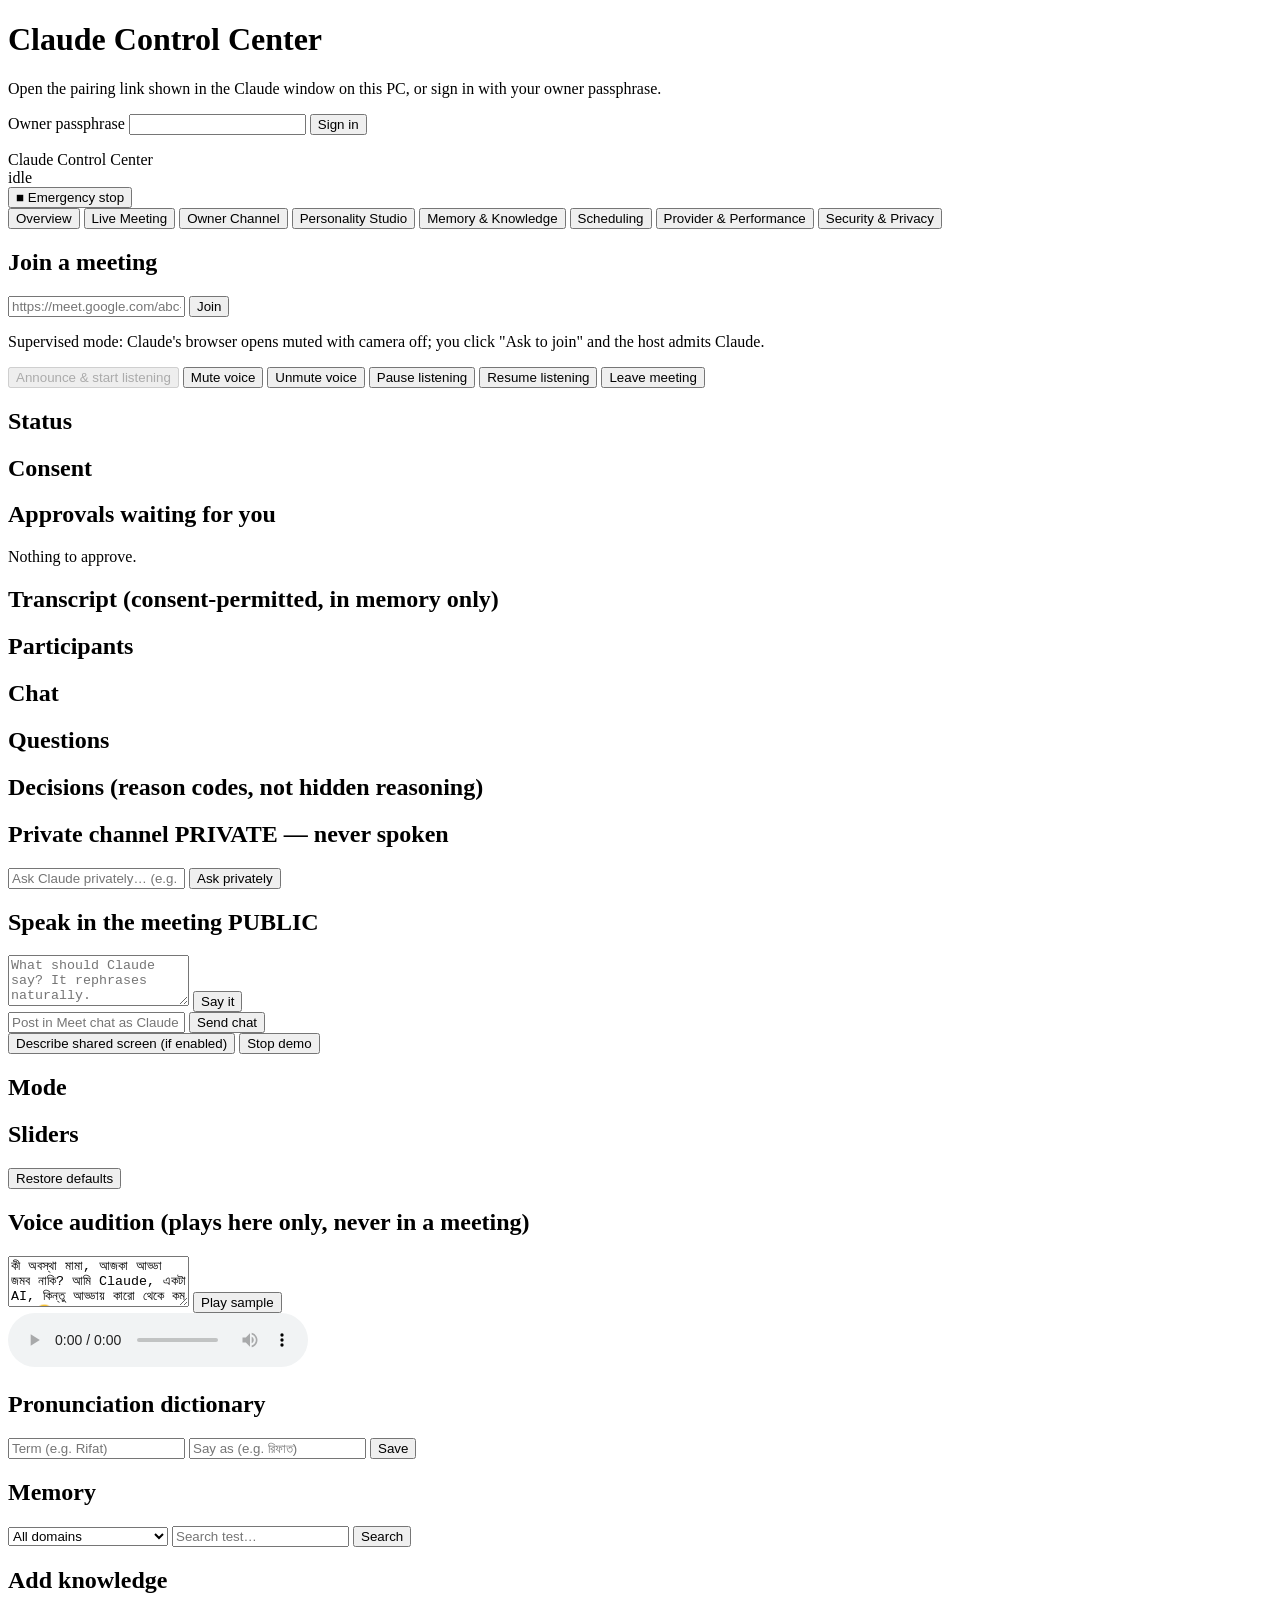
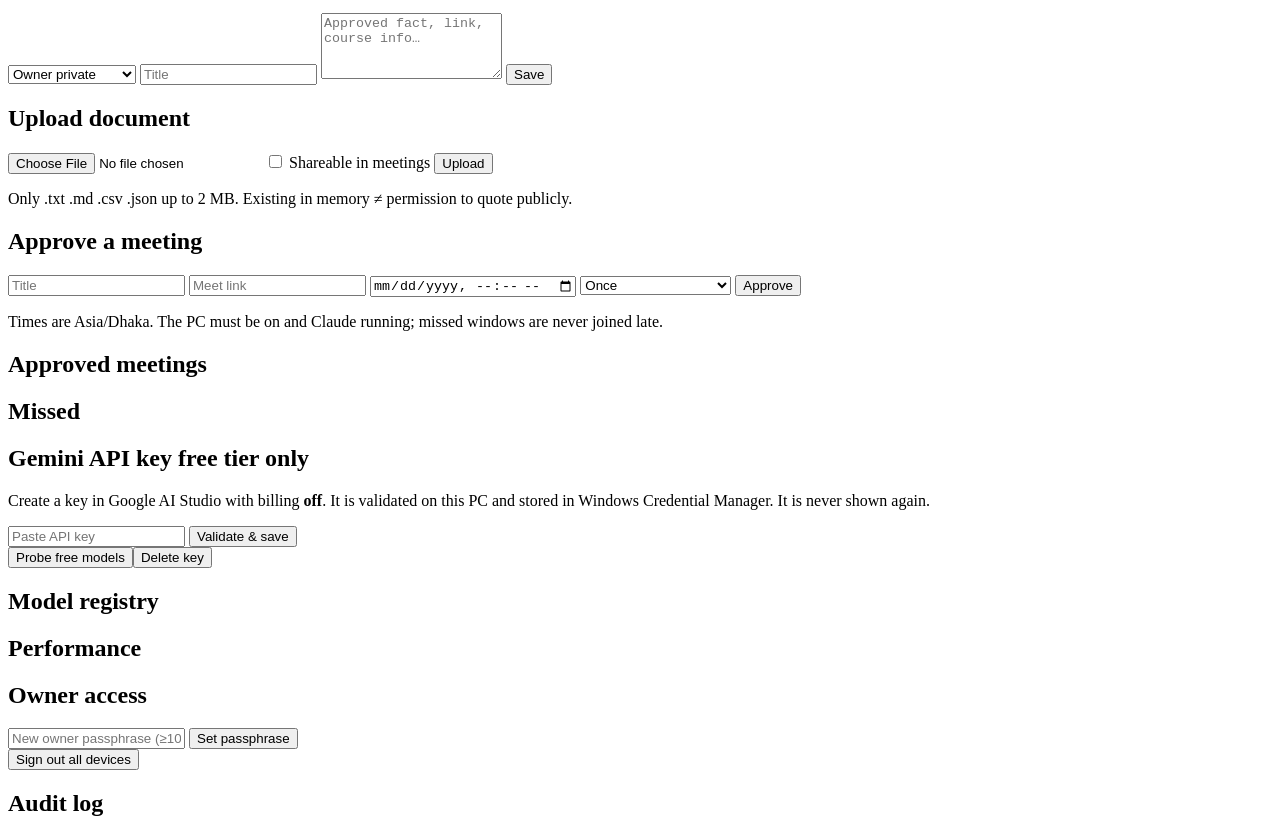
==== src/claude_agent/dashboard/static/index.html @ 89e6ca62 "Claude Meeting Agent v0.1: consent-first Google Meet AI participant with Control Center - Determinis" ====
<!doctype html>
<html lang="en">
<head>
<meta charset="utf-8">
<meta name="viewport" content="width=device-width, initial-scale=1">
<title>Claude Control Center</title>
<link rel="stylesheet" href="/static/style.css">
<script src="/static/app.js" defer></script>
</head>
<body>
<div id="login" class="login hidden">
  <div class="card login-card">
    <h1>Claude Control Center</h1>
    <p class="muted">Open the pairing link shown in the Claude window on this PC, or sign in with your owner passphrase.</p>
    <form id="login-form">
      <label for="pass">Owner passphrase</label>
      <input id="pass" type="password" autocomplete="current-password" minlength="10" required>
      <button class="btn primary" type="submit">Sign in</button>
    </form>
    <p id="login-err" class="err" role="alert"></p>
  </div>
</div>

<div id="app" class="layout hidden">
  <header class="topbar">
    <div class="brand"><span class="dot" id="state-dot"></span> Claude <span class="muted">Control Center</span></div>
    <div class="state-pill" id="state-pill" aria-live="polite">idle</div>
    <button class="btn danger" id="estop" title="Emergency stop (Ctrl+Shift+X)">■ Emergency stop</button>
  </header>
  <nav class="sidebar" aria-label="Sections">
    <button data-tab="overview" class="active">Overview</button>
    <button data-tab="live">Live Meeting</button>
    <button data-tab="owner">Owner Channel</button>
    <button data-tab="persona">Personality Studio</button>
    <button data-tab="memory">Memory &amp; Knowledge</button>
    <button data-tab="schedule">Scheduling</button>
    <button data-tab="provider">Provider &amp; Performance</button>
    <button data-tab="security">Security &amp; Privacy</button>
  </nav>
  <main class="content">
    <!-- OVERVIEW -->
    <section id="tab-overview" class="tab">
      <div class="grid">
        <div class="card">
          <h2>Join a meeting</h2>
          <form id="join-form" class="row">
            <input id="join-url" placeholder="https://meet.google.com/abc-defg-hij" aria-label="Meet link" required>
            <button class="btn primary" type="submit">Join</button>
          </form>
          <p class="muted small">Supervised mode: Claude's browser opens muted with camera off; you click "Ask to join" and the host admits Claude.</p>
          <div id="hint" class="hint hidden" role="status"></div>
          <div class="row wrap">
            <button class="btn" id="consent-btn" disabled>Announce &amp; start listening</button>
            <button class="btn" data-cmd="mute_output">Mute voice</button>
            <button class="btn" data-cmd="unmute_output">Unmute voice</button>
            <button class="btn" data-cmd="pause_processing">Pause listening</button>
            <button class="btn" data-cmd="resume_processing">Resume listening</button>
            <button class="btn warn" data-cmd="leave_meeting">Leave meeting</button>
          </div>
        </div>
        <div class="card">
          <h2>Status</h2>
          <dl class="kv" id="ov-kv"></dl>
          <div class="env" id="envelope" aria-hidden="true"></div>
        </div>
        <div class="card">
          <h2>Consent</h2>
          <div id="consent-box" class="small"></div>
        </div>
        <div class="card">
          <h2>Approvals waiting for you</h2>
          <div id="approvals" class="list"><p class="muted">Nothing to approve.</p></div>
        </div>
      </div>
    </section>

    <!-- LIVE -->
    <section id="tab-live" class="tab hidden">
      <div class="grid">
        <div class="card span2">
          <h2>Transcript <span class="muted small">(consent-permitted, in memory only)</span></h2>
          <div id="transcript" class="scroll list"></div>
        </div>
        <div class="card">
          <h2>Participants</h2>
          <div id="roster" class="list"></div>
        </div>
        <div class="card">
          <h2>Chat</h2>
          <div id="chat" class="scroll list"></div>
        </div>
        <div class="card">
          <h2>Questions</h2>
          <div id="questions" class="scroll list"></div>
        </div>
        <div class="card span2">
          <h2>Decisions <span class="muted small">(reason codes, not hidden reasoning)</span></h2>
          <div id="decisions" class="scroll list mono small"></div>
        </div>
      </div>
    </section>

    <!-- OWNER -->
    <section id="tab-owner" class="tab hidden">
      <div class="grid">
        <div class="card span2">
          <h2>Private channel <span class="badge private">PRIVATE — never spoken</span></h2>
          <form id="ask-form" class="row">
            <input id="ask-text" placeholder="Ask Claude privately… (e.g. ওই ভাইটা কী বলল, short summary দে)" aria-label="Private question">
            <button class="btn" type="submit">Ask privately</button>
          </form>
          <div id="owner-replies" class="scroll list"></div>
        </div>
        <div class="card">
          <h2>Speak in the meeting <span class="badge public">PUBLIC</span></h2>
          <form id="say-form">
            <textarea id="say-text" rows="3" placeholder="What should Claude say? It rephrases naturally."></textarea>
            <button class="btn primary" type="submit">Say it</button>
          </form>
          <form id="chat-form" class="row">
            <input id="chat-text" placeholder="Post in Meet chat as Claude">
            <button class="btn" type="submit">Send chat</button>
          </form>
          <button class="btn" data-cmd="screen_capture">Describe shared screen (if enabled)</button>
          <button class="btn" data-cmd="demo_stop">Stop demo</button>
        </div>
      </div>
    </section>

    <!-- PERSONA -->
    <section id="tab-persona" class="tab hidden">
      <div class="grid">
        <div class="card">
          <h2>Mode</h2>
          <div class="row wrap" id="modes"></div>
          <h2>Sliders</h2>
          <form id="persona-form" class="sliders"></form>
          <div class="row"><button class="btn" id="persona-reset">Restore defaults</button></div>
        </div>
        <div class="card">
          <h2>Voice audition <span class="muted small">(plays here only, never in a meeting)</span></h2>
          <form id="aud-form">
            <textarea id="aud-text" rows="3">কী অবস্থা মামা, আজকা আড্ডা জমব নাকি? আমি Claude, একটা AI, কিন্তু আড্ডায় কারো থেকে কম না! 😄</textarea>
            <button class="btn" type="submit">Play sample</button>
          </form>
          <audio id="aud-player" controls class="hidden"></audio>
          <p id="aud-info" class="muted small"></p>
        </div>
        <div class="card">
          <h2>Pronunciation dictionary</h2>
          <form id="pron-form" class="row wrap">
            <input id="pron-term" placeholder="Term (e.g. Rifat)" required>
            <input id="pron-spoken" placeholder="Say as (e.g. রিফাত)" required>
            <button class="btn" type="submit">Save</button>
          </form>
          <div id="prons" class="list small"></div>
        </div>
      </div>
    </section>

    <!-- MEMORY -->
    <section id="tab-memory" class="tab hidden">
      <div class="grid">
        <div class="card span2">
          <h2>Memory</h2>
          <div class="row wrap">
            <select id="mem-domain" aria-label="Domain filter">
              <option value="">All domains</option><option value="public">Public (shareable)</option>
              <option value="owner_private">Owner private</option><option value="participant">Participant (consented)</option>
            </select>
            <input id="mem-q" placeholder="Search test…">
            <button class="btn" id="mem-search">Search</button>
          </div>
          <div id="mem-list" class="scroll list"></div>
        </div>
        <div class="card">
          <h2>Add knowledge</h2>
          <form id="mem-form">
            <select id="mem-new-domain"><option value="owner_private">Owner private</option><option value="public">Public / shareable</option></select>
            <input id="mem-title" placeholder="Title">
            <textarea id="mem-body" rows="4" placeholder="Approved fact, link, course info…" required></textarea>
            <button class="btn" type="submit">Save</button>
          </form>
          <h2>Upload document</h2>
          <form id="doc-form">
            <input type="file" id="doc-file" accept=".txt,.md,.csv,.json" required>
            <label class="small"><input type="checkbox" id="doc-share"> Shareable in meetings</label>
            <button class="btn" type="submit">Upload</button>
          </form>
          <p class="muted small">Only .txt .md .csv .json up to 2 MB. Existing in memory ≠ permission to quote publicly.</p>
          <div id="docs" class="list small"></div>
        </div>
      </div>
    </section>

    <!-- SCHEDULE -->
    <section id="tab-schedule" class="tab hidden">
      <div class="grid">
        <div class="card">
          <h2>Approve a meeting</h2>
          <form id="sched-form">
            <input id="sched-title" placeholder="Title" required>
            <input id="sched-url" placeholder="Meet link" required>
            <input id="sched-start" type="datetime-local" required aria-label="Start time (Asia/Dhaka)">
            <select id="sched-rec"><option value="none">Once</option><option value="daily">Daily</option>
              <option value="weekdays">Weekdays (Sun–Thu)</option><option value="weekly">Weekly</option></select>
            <button class="btn" type="submit">Approve</button>
          </form>
          <p class="muted small">Times are Asia/Dhaka. The PC must be on and Claude running; missed windows are never joined late.</p>
        </div>
        <div class="card span2">
          <h2>Approved meetings</h2>
          <div id="sched-list" class="list"></div>
          <h2>Missed</h2>
          <div id="missed" class="list small"></div>
        </div>
      </div>
    </section>

    <!-- PROVIDER -->
    <section id="tab-provider" class="tab hidden">
      <div class="grid">
        <div class="card">
          <h2>Gemini API key <span class="badge">free tier only</span></h2>
          <p class="muted small">Create a key in Google AI Studio with billing <b>off</b>. It is validated on this PC and stored in Windows Credential Manager. It is never shown again.</p>
          <form id="key-form" class="row">
            <input id="key" type="password" autocomplete="off" placeholder="Paste API key" minlength="20" required>
            <button class="btn primary" type="submit">Validate &amp; save</button>
          </form>
          <div class="row"><button class="btn" id="probe-btn">Probe free models</button><button class="btn warn" id="key-del">Delete key</button></div>
          <p id="key-msg" class="small"></p>
        </div>
        <div class="card span2">
          <h2>Model registry</h2>
          <div id="registry" class="list small mono"></div>
        </div>
        <div class="card span2">
          <h2>Performance</h2>
          <dl class="kv" id="perf"></dl>
        </div>
      </div>
    </section>

    <!-- SECURITY -->
    <section id="tab-security" class="tab hidden">
      <div class="grid">
        <div class="card">
          <h2>Owner access</h2>
          <dl class="kv" id="sec-kv"></dl>
          <form id="pass-form" class="row">
            <input id="newpass" type="password" minlength="10" placeholder="New owner passphrase (≥10 chars)" autocomplete="new-password">
            <button class="btn" type="submit">Set passphrase</button>
          </form>
          <button class="btn warn" id="revoke">Sign out all devices</button>
        </div>
        <div class="card span2">
          <h2>Audit log</h2>
          <div id="audit" class="scroll list mono small"></div>
        </div>
      </div>
    </section>
  </main>
</div>
</body>
</html>
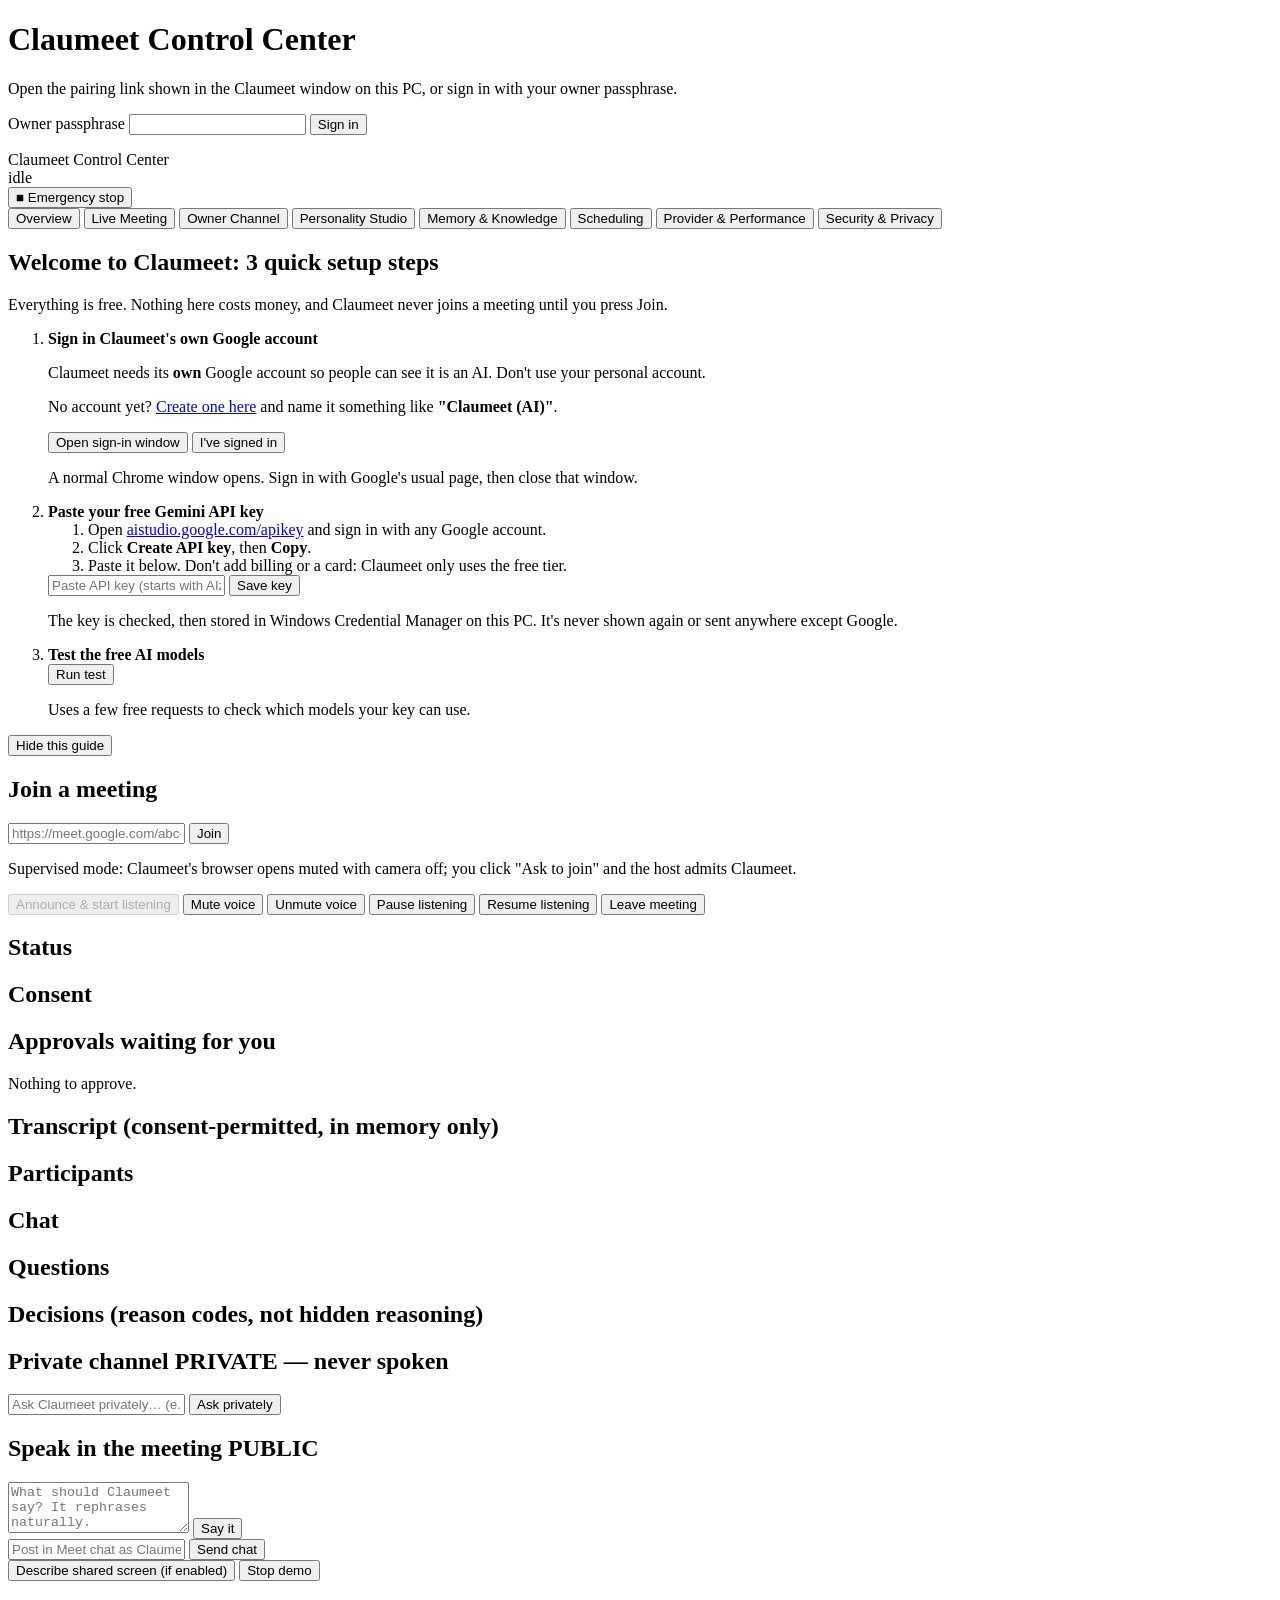
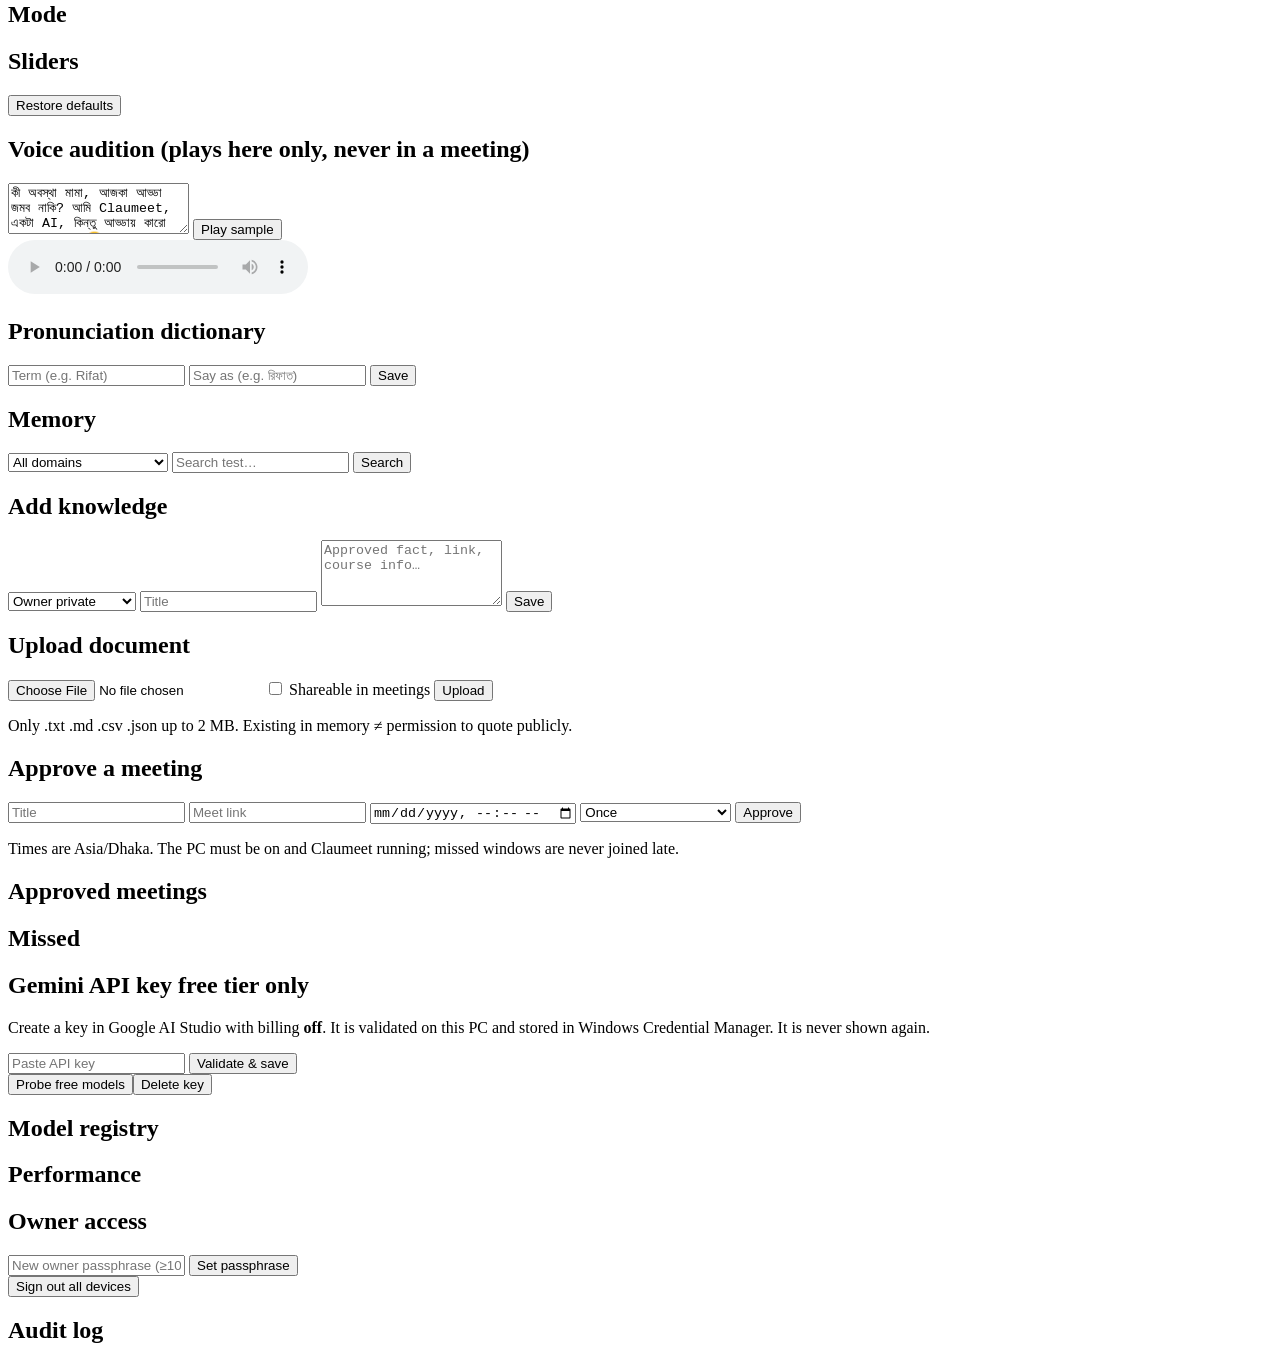
==== commit 70ae6f95: "Rename the participant to Claumeet and add an easy Windows installer - User-facing name is now Claum" ====
--- a/src/claude_agent/dashboard/static/index.html
+++ b/src/claude_agent/dashboard/static/index.html
@@ -3,15 +3,15 @@
 <head>
 <meta charset="utf-8">
 <meta name="viewport" content="width=device-width, initial-scale=1">
-<title>Claude Control Center</title>
+<title>Claumeet Control Center</title>
 <link rel="stylesheet" href="/static/style.css">
 <script src="/static/app.js" defer></script>
 </head>
 <body>
 <div id="login" class="login hidden">
   <div class="card login-card">
-    <h1>Claude Control Center</h1>
-    <p class="muted">Open the pairing link shown in the Claude window on this PC, or sign in with your owner passphrase.</p>
+    <h1>Claumeet Control Center</h1>
+    <p class="muted">Open the pairing link shown in the Claumeet window on this PC, or sign in with your owner passphrase.</p>
     <form id="login-form">
       <label for="pass">Owner passphrase</label>
       <input id="pass" type="password" autocomplete="current-password" minlength="10" required>
@@ -23,7 +23,7 @@
 
 <div id="app" class="layout hidden">
   <header class="topbar">
-    <div class="brand"><span class="dot" id="state-dot"></span> Claude <span class="muted">Control Center</span></div>
+    <div class="brand"><span class="dot" id="state-dot"></span> Claumeet <span class="muted">Control Center</span></div>
     <div class="state-pill" id="state-pill" aria-live="polite">idle</div>
     <button class="btn danger" id="estop" title="Emergency stop (Ctrl+Shift+X)">■ Emergency stop</button>
   </header>
@@ -40,6 +40,40 @@
   <main class="content">
     <!-- OVERVIEW -->
     <section id="tab-overview" class="tab">
+      <div id="wizard" class="card wizard hidden">
+        <h2>Welcome to Claumeet: 3 quick setup steps</h2>
+        <p class="muted small">Everything is free. Nothing here costs money, and Claumeet never joins a meeting until you press Join.</p>
+        <ol class="steps">
+          <li id="step-google">
+            <div class="step-head"><span class="tick" aria-hidden="true"></span><b>Sign in Claumeet's own Google account</b></div>
+            <p class="small">Claumeet needs its <b>own</b> Google account so people can see it is an AI. Don't use your personal account.</p>
+            <p class="small">No account yet? <a href="https://accounts.google.com/signup" target="_blank" rel="noopener noreferrer">Create one here</a> and name it something like <b>"Claumeet (AI)"</b>.</p>
+            <div class="row wrap"><button class="btn primary" id="wz-signin">Open sign-in window</button>
+              <button class="btn" id="wz-signed">I've signed in</button></div>
+            <p class="muted small">A normal Chrome window opens. Sign in with Google's usual page, then close that window.</p>
+          </li>
+          <li id="step-key">
+            <div class="step-head"><span class="tick" aria-hidden="true"></span><b>Paste your free Gemini API key</b></div>
+            <ol class="small">
+              <li>Open <a href="https://aistudio.google.com/apikey" target="_blank" rel="noopener noreferrer">aistudio.google.com/apikey</a> and sign in with any Google account.</li>
+              <li>Click <b>Create API key</b>, then <b>Copy</b>.</li>
+              <li>Paste it below. Don't add billing or a card: Claumeet only uses the free tier.</li>
+            </ol>
+            <form id="wz-key-form" class="row">
+              <input id="wz-key" type="password" autocomplete="off" placeholder="Paste API key (starts with AIza…)" minlength="20" required>
+              <button class="btn primary" type="submit">Save key</button>
+            </form>
+            <p class="muted small">The key is checked, then stored in Windows Credential Manager on this PC. It's never shown again or sent anywhere except Google.</p>
+            <p id="wz-key-msg" class="small"></p>
+          </li>
+          <li id="step-probe">
+            <div class="step-head"><span class="tick" aria-hidden="true"></span><b>Test the free AI models</b></div>
+            <div class="row"><button class="btn primary" id="wz-probe">Run test</button></div>
+            <p id="wz-probe-msg" class="small muted">Uses a few free requests to check which models your key can use.</p>
+          </li>
+        </ol>
+        <div class="row"><button class="btn" id="wz-hide">Hide this guide</button></div>
+      </div>
       <div class="grid">
         <div class="card">
           <h2>Join a meeting</h2>
@@ -47,7 +81,7 @@
             <input id="join-url" placeholder="https://meet.google.com/abc-defg-hij" aria-label="Meet link" required>
             <button class="btn primary" type="submit">Join</button>
           </form>
-          <p class="muted small">Supervised mode: Claude's browser opens muted with camera off; you click "Ask to join" and the host admits Claude.</p>
+          <p class="muted small">Supervised mode: Claumeet's browser opens muted with camera off; you click "Ask to join" and the host admits Claumeet.</p>
           <div id="hint" class="hint hidden" role="status"></div>
           <div class="row wrap">
             <button class="btn" id="consent-btn" disabled>Announce &amp; start listening</button>
@@ -106,7 +140,7 @@
         <div class="card span2">
           <h2>Private channel <span class="badge private">PRIVATE — never spoken</span></h2>
           <form id="ask-form" class="row">
-            <input id="ask-text" placeholder="Ask Claude privately… (e.g. ওই ভাইটা কী বলল, short summary দে)" aria-label="Private question">
+            <input id="ask-text" placeholder="Ask Claumeet privately… (e.g. ওই ভাইটা কী বলল, short summary দে)" aria-label="Private question">
             <button class="btn" type="submit">Ask privately</button>
           </form>
           <div id="owner-replies" class="scroll list"></div>
@@ -114,11 +148,11 @@
         <div class="card">
           <h2>Speak in the meeting <span class="badge public">PUBLIC</span></h2>
           <form id="say-form">
-            <textarea id="say-text" rows="3" placeholder="What should Claude say? It rephrases naturally."></textarea>
+            <textarea id="say-text" rows="3" placeholder="What should Claumeet say? It rephrases naturally."></textarea>
             <button class="btn primary" type="submit">Say it</button>
           </form>
           <form id="chat-form" class="row">
-            <input id="chat-text" placeholder="Post in Meet chat as Claude">
+            <input id="chat-text" placeholder="Post in Meet chat as Claumeet">
             <button class="btn" type="submit">Send chat</button>
           </form>
           <button class="btn" data-cmd="screen_capture">Describe shared screen (if enabled)</button>
@@ -140,7 +174,7 @@
         <div class="card">
           <h2>Voice audition <span class="muted small">(plays here only, never in a meeting)</span></h2>
           <form id="aud-form">
-            <textarea id="aud-text" rows="3">কী অবস্থা মামা, আজকা আড্ডা জমব নাকি? আমি Claude, একটা AI, কিন্তু আড্ডায় কারো থেকে কম না! 😄</textarea>
+            <textarea id="aud-text" rows="3">কী অবস্থা মামা, আজকা আড্ডা জমব নাকি? আমি Claumeet, একটা AI, কিন্তু আড্ডায় কারো থেকে কম না! 😄</textarea>
             <button class="btn" type="submit">Play sample</button>
           </form>
           <audio id="aud-player" controls class="hidden"></audio>
@@ -206,7 +240,7 @@
               <option value="weekdays">Weekdays (Sun–Thu)</option><option value="weekly">Weekly</option></select>
             <button class="btn" type="submit">Approve</button>
           </form>
-          <p class="muted small">Times are Asia/Dhaka. The PC must be on and Claude running; missed windows are never joined late.</p>
+          <p class="muted small">Times are Asia/Dhaka. The PC must be on and Claumeet running; missed windows are never joined late.</p>
         </div>
         <div class="card span2">
           <h2>Approved meetings</h2>
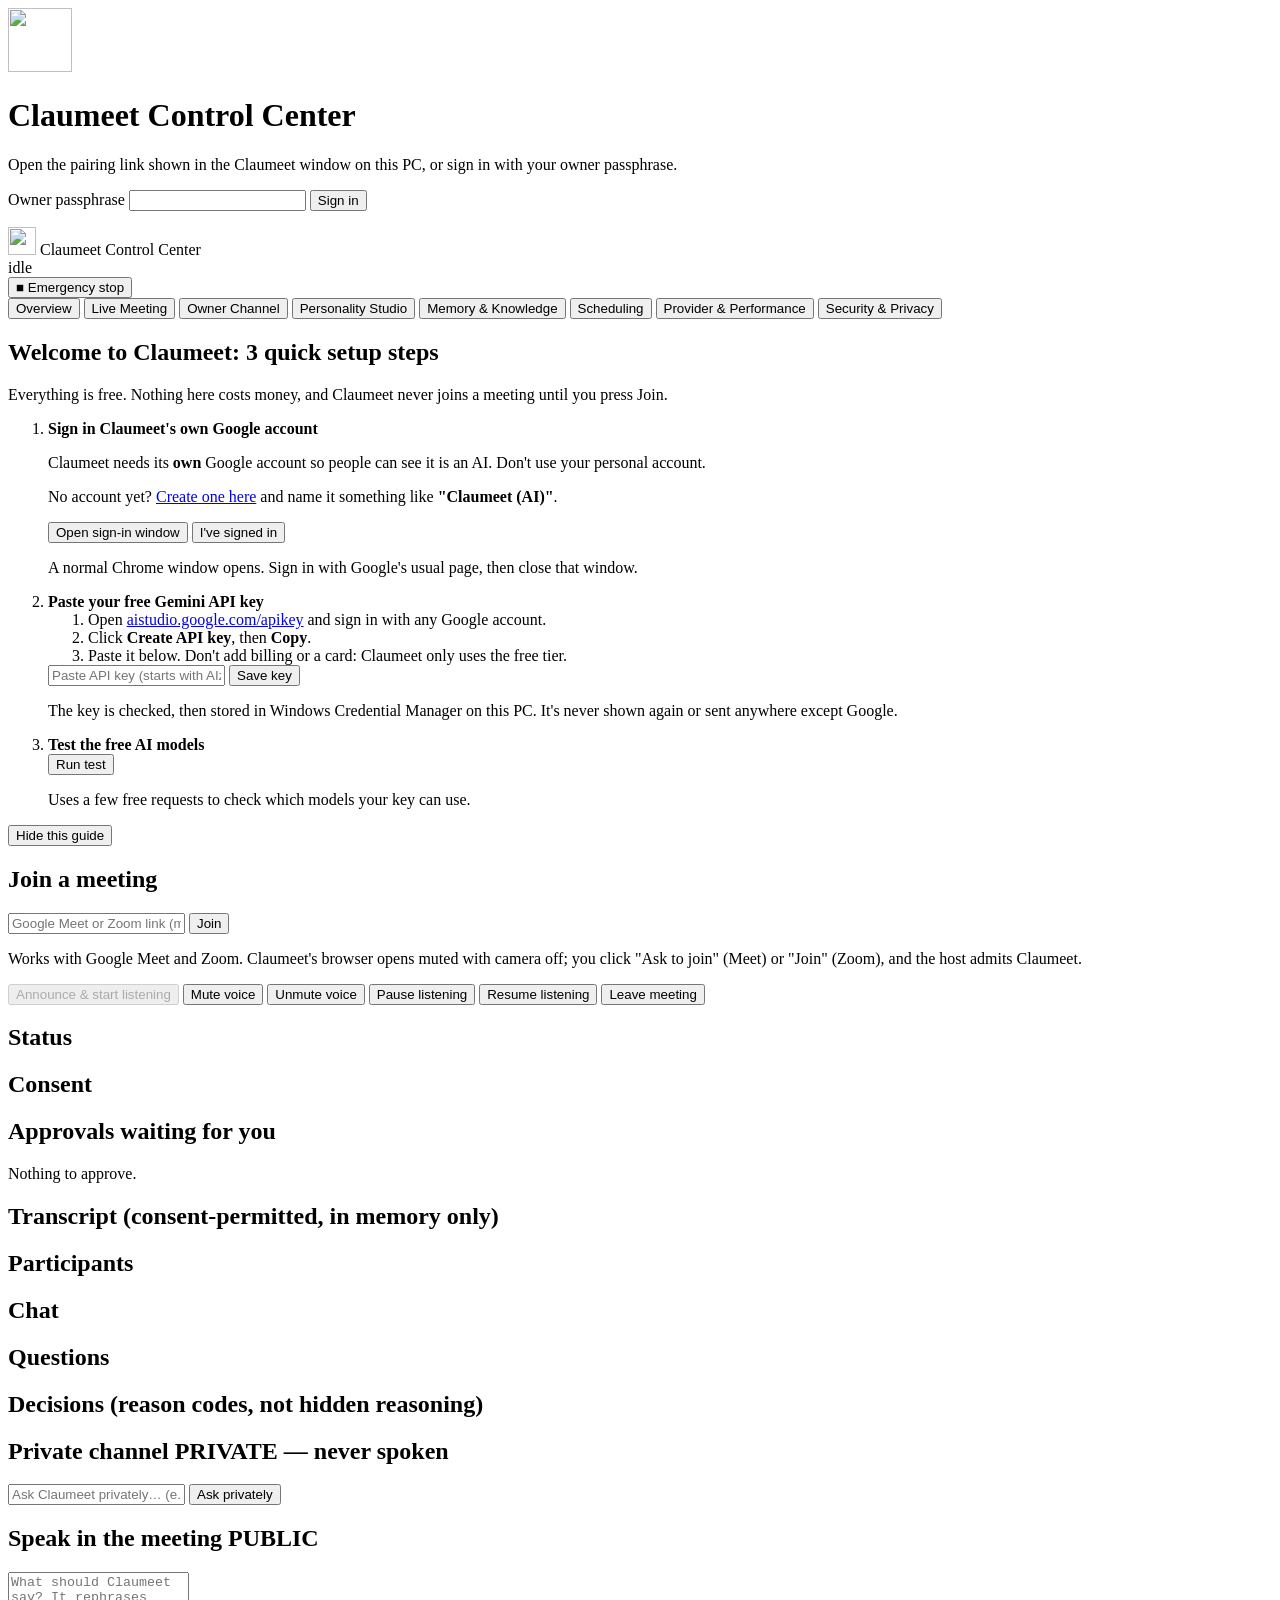
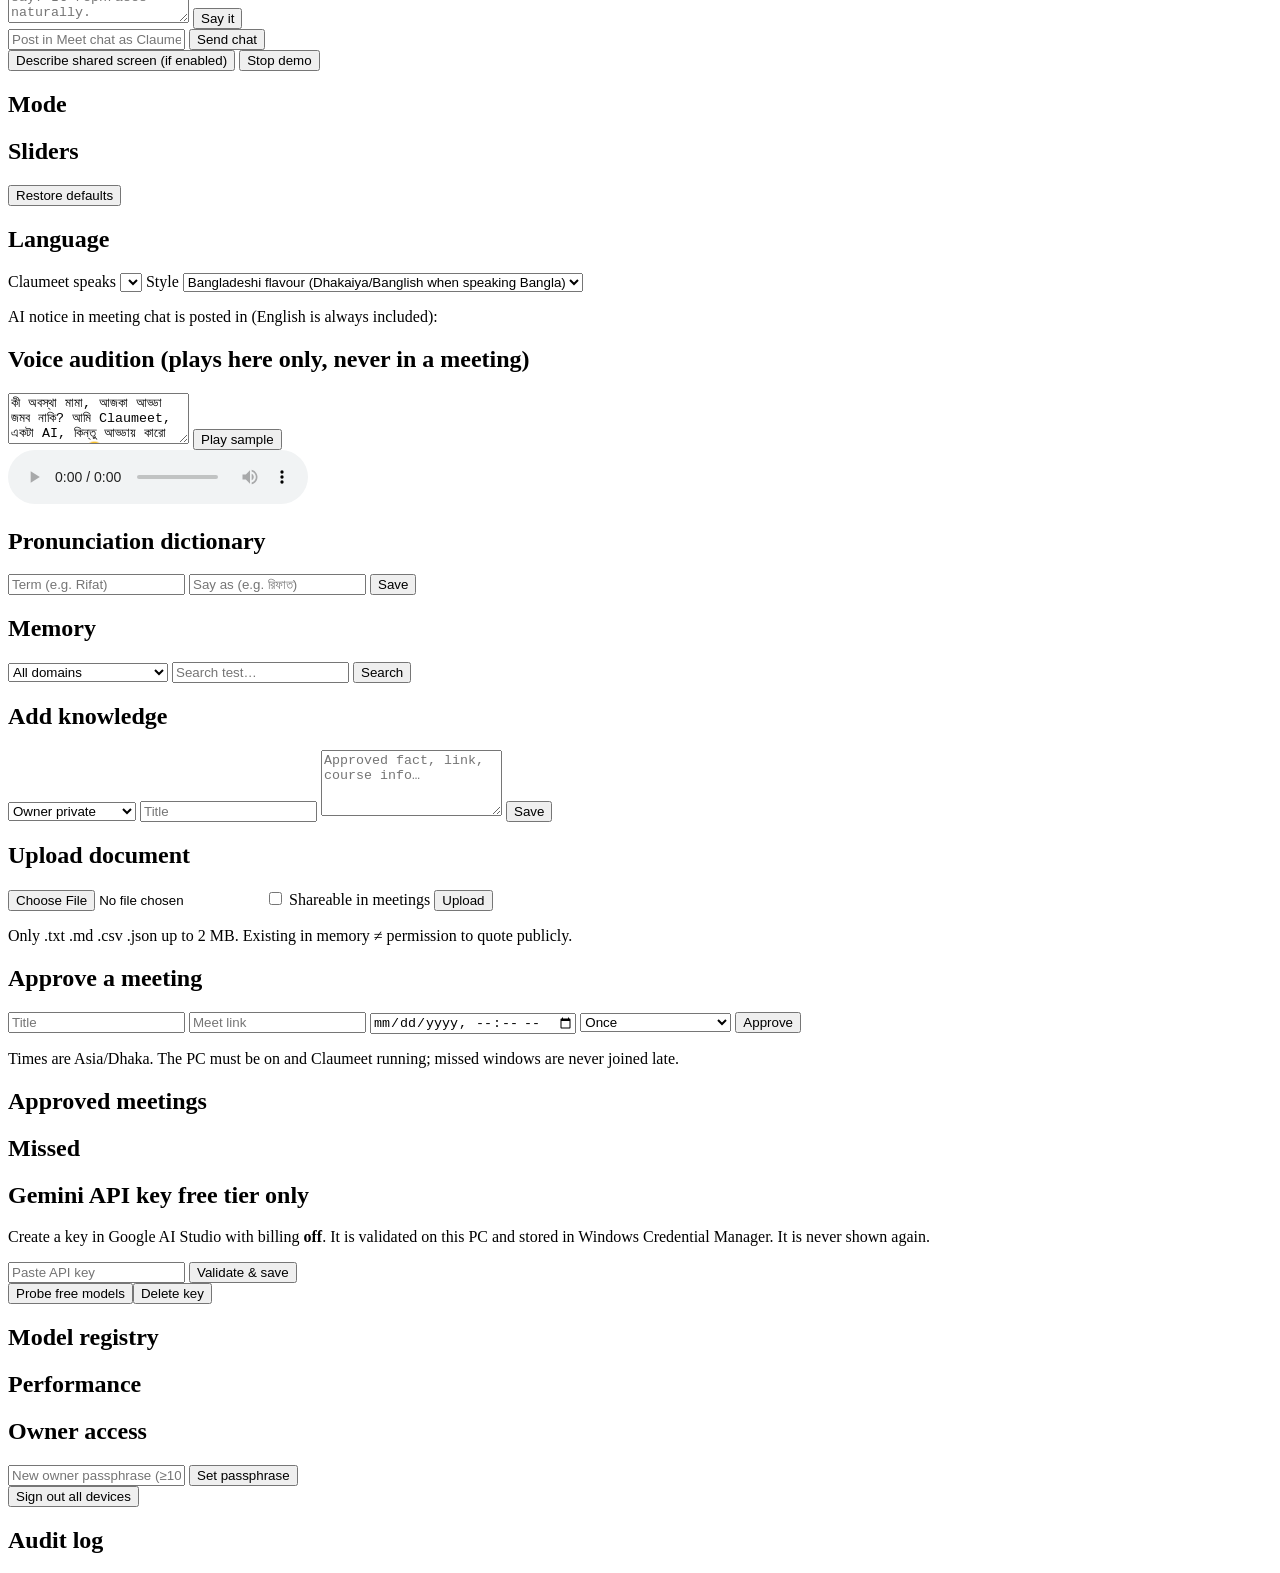
==== commit 61864958: "Claumeet 0.3.0: Zoom, any language, logo, guided installer, Claude Code install - Zoom: strict zoom." ====
--- a/src/claude_agent/dashboard/static/index.html
+++ b/src/claude_agent/dashboard/static/index.html
@@ -4,12 +4,14 @@
 <meta charset="utf-8">
 <meta name="viewport" content="width=device-width, initial-scale=1">
 <title>Claumeet Control Center</title>
+<link rel="icon" type="image/png" href="/static/logo.png">
 <link rel="stylesheet" href="/static/style.css">
 <script src="/static/app.js" defer></script>
 </head>
 <body>
 <div id="login" class="login hidden">
   <div class="card login-card">
+    <img src="/static/logo.png" alt="" class="login-logo" width="64" height="64">
     <h1>Claumeet Control Center</h1>
     <p class="muted">Open the pairing link shown in the Claumeet window on this PC, or sign in with your owner passphrase.</p>
     <form id="login-form">
@@ -23,7 +25,7 @@
 
 <div id="app" class="layout hidden">
   <header class="topbar">
-    <div class="brand"><span class="dot" id="state-dot"></span> Claumeet <span class="muted">Control Center</span></div>
+    <div class="brand"><img src="/static/logo.png" alt="" class="brand-logo" width="28" height="28"> Claumeet <span class="muted">Control Center</span> <span class="dot" id="state-dot" title="Meeting state"></span></div>
     <div class="state-pill" id="state-pill" aria-live="polite">idle</div>
     <button class="btn danger" id="estop" title="Emergency stop (Ctrl+Shift+X)">■ Emergency stop</button>
   </header>
@@ -78,10 +80,10 @@
         <div class="card">
           <h2>Join a meeting</h2>
           <form id="join-form" class="row">
-            <input id="join-url" placeholder="https://meet.google.com/abc-defg-hij" aria-label="Meet link" required>
+            <input id="join-url" placeholder="Google Meet or Zoom link (meet.google.com/… or zoom.us/j/…)" aria-label="Google Meet or Zoom link" required>
             <button class="btn primary" type="submit">Join</button>
           </form>
-          <p class="muted small">Supervised mode: Claumeet's browser opens muted with camera off; you click "Ask to join" and the host admits Claumeet.</p>
+          <p class="muted small">Works with Google Meet and Zoom. Claumeet's browser opens muted with camera off; you click "Ask to join" (Meet) or "Join" (Zoom), and the host admits Claumeet.</p>
           <div id="hint" class="hint hidden" role="status"></div>
           <div class="row wrap">
             <button class="btn" id="consent-btn" disabled>Announce &amp; start listening</button>
@@ -170,6 +172,18 @@
           <h2>Sliders</h2>
           <form id="persona-form" class="sliders"></form>
           <div class="row"><button class="btn" id="persona-reset">Restore defaults</button></div>
+        </div>
+        <div class="card">
+          <h2>Language</h2>
+          <label for="lang-sel">Claumeet speaks</label>
+          <select id="lang-sel"></select>
+          <label for="style-sel">Style</label>
+          <select id="style-sel">
+            <option value="bangladeshi">Bangladeshi flavour (Dhakaiya/Banglish when speaking Bangla)</option>
+            <option value="global">Neutral native style in every language</option>
+          </select>
+          <p class="small muted">AI notice in meeting chat is posted in (English is always included):</p>
+          <div id="disc-langs" class="row wrap small"></div>
         </div>
         <div class="card">
           <h2>Voice audition <span class="muted small">(plays here only, never in a meeting)</span></h2>
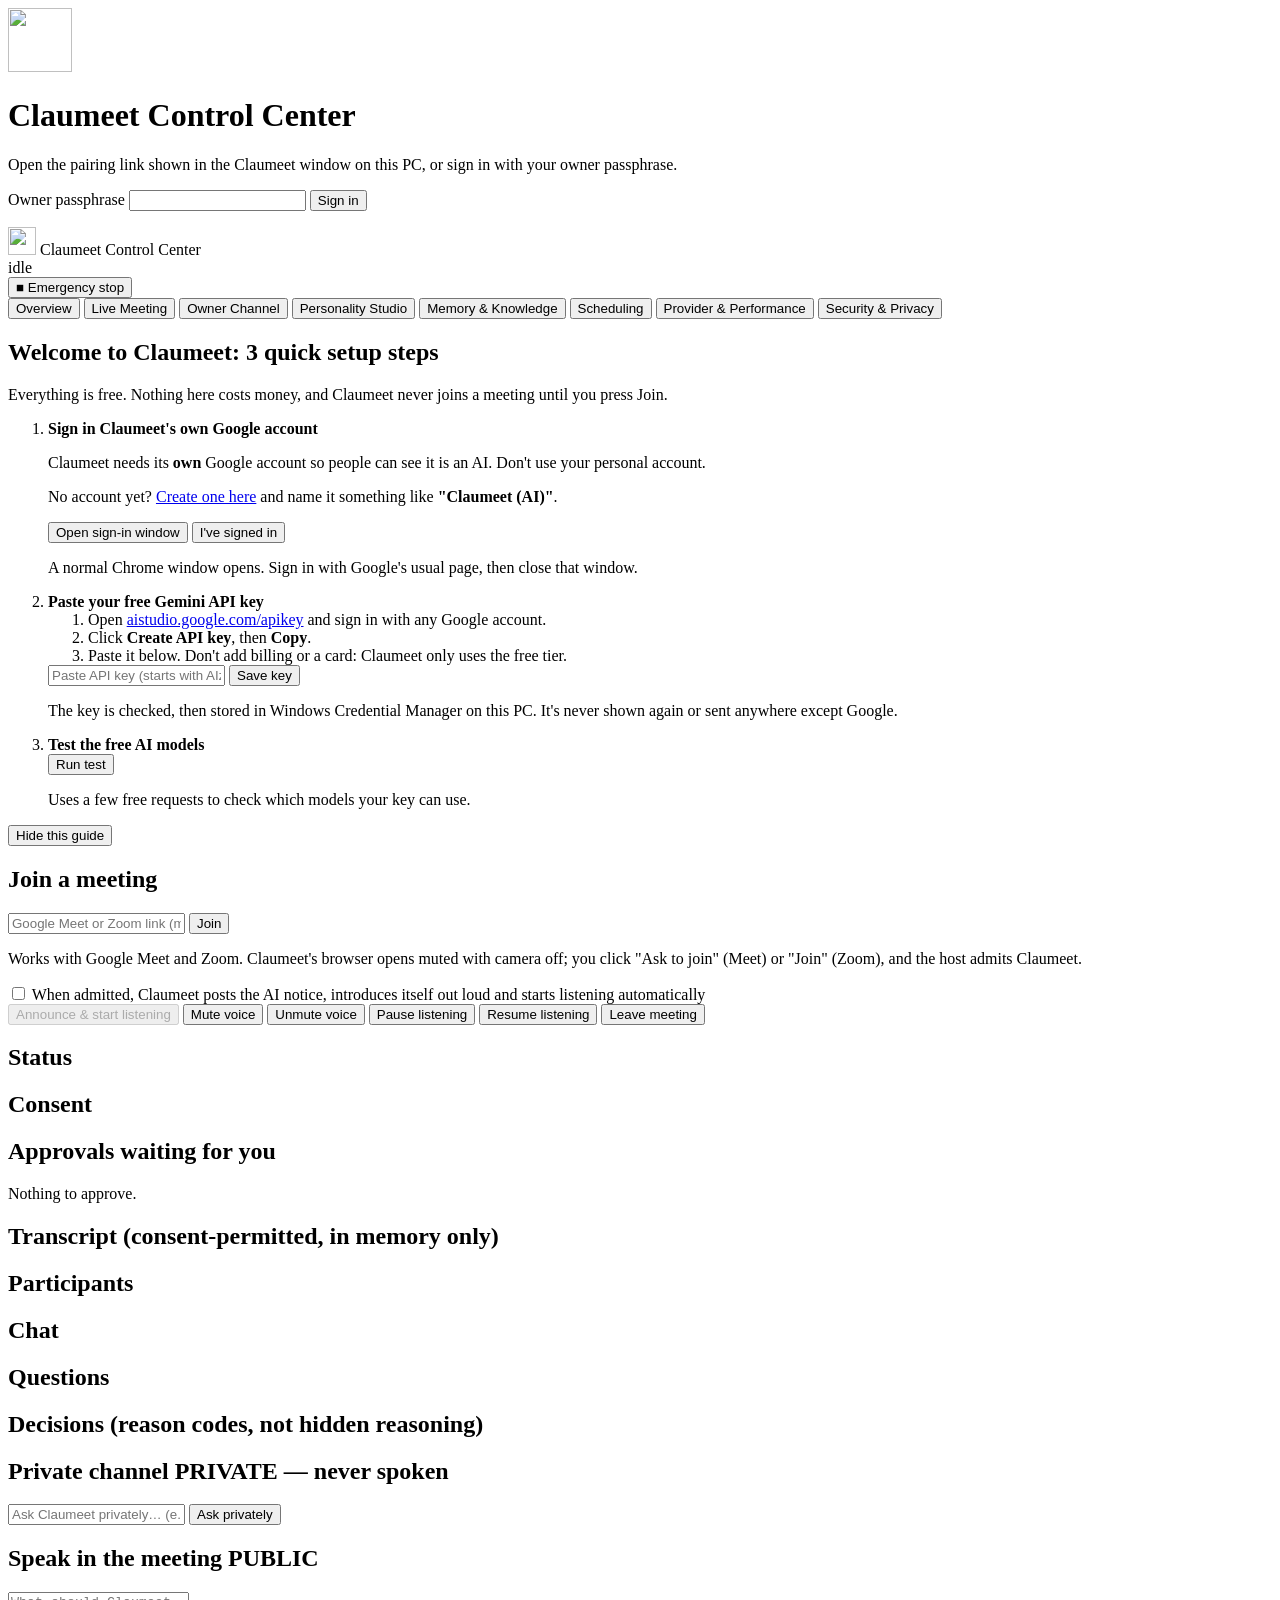
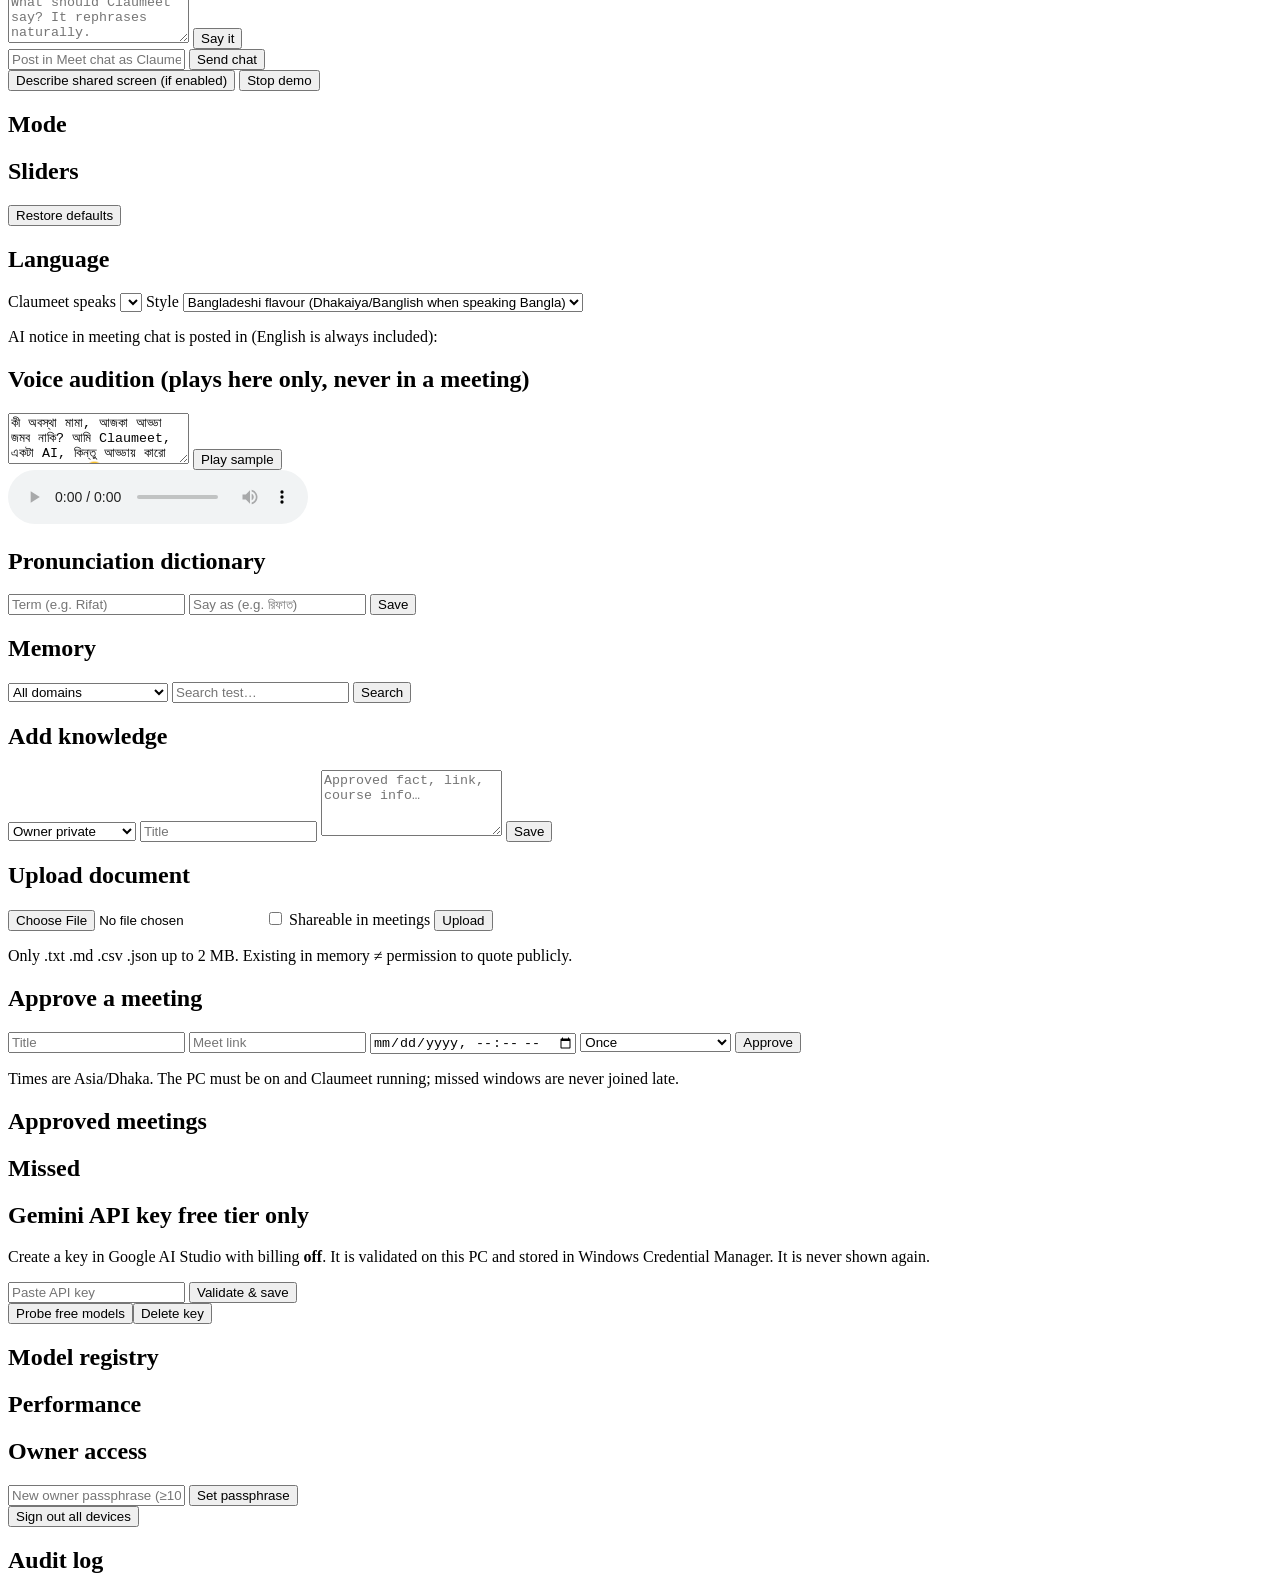
==== commit f5d5f07e: "Claumeet talks by itself after admission; fix lost spoken intro (0.3.2) - consent.auto_announce (def" ====
--- a/src/claude_agent/dashboard/static/index.html
+++ b/src/claude_agent/dashboard/static/index.html
@@ -84,6 +84,7 @@
             <button class="btn primary" type="submit">Join</button>
           </form>
           <p class="muted small">Works with Google Meet and Zoom. Claumeet's browser opens muted with camera off; you click "Ask to join" (Meet) or "Join" (Zoom), and the host admits Claumeet.</p>
+          <label class="small"><input type="checkbox" id="auto-announce"> When admitted, Claumeet posts the AI notice, introduces itself out loud and starts listening automatically</label>
           <div id="hint" class="hint hidden" role="status"></div>
           <div class="row wrap">
             <button class="btn" id="consent-btn" disabled>Announce &amp; start listening</button>
